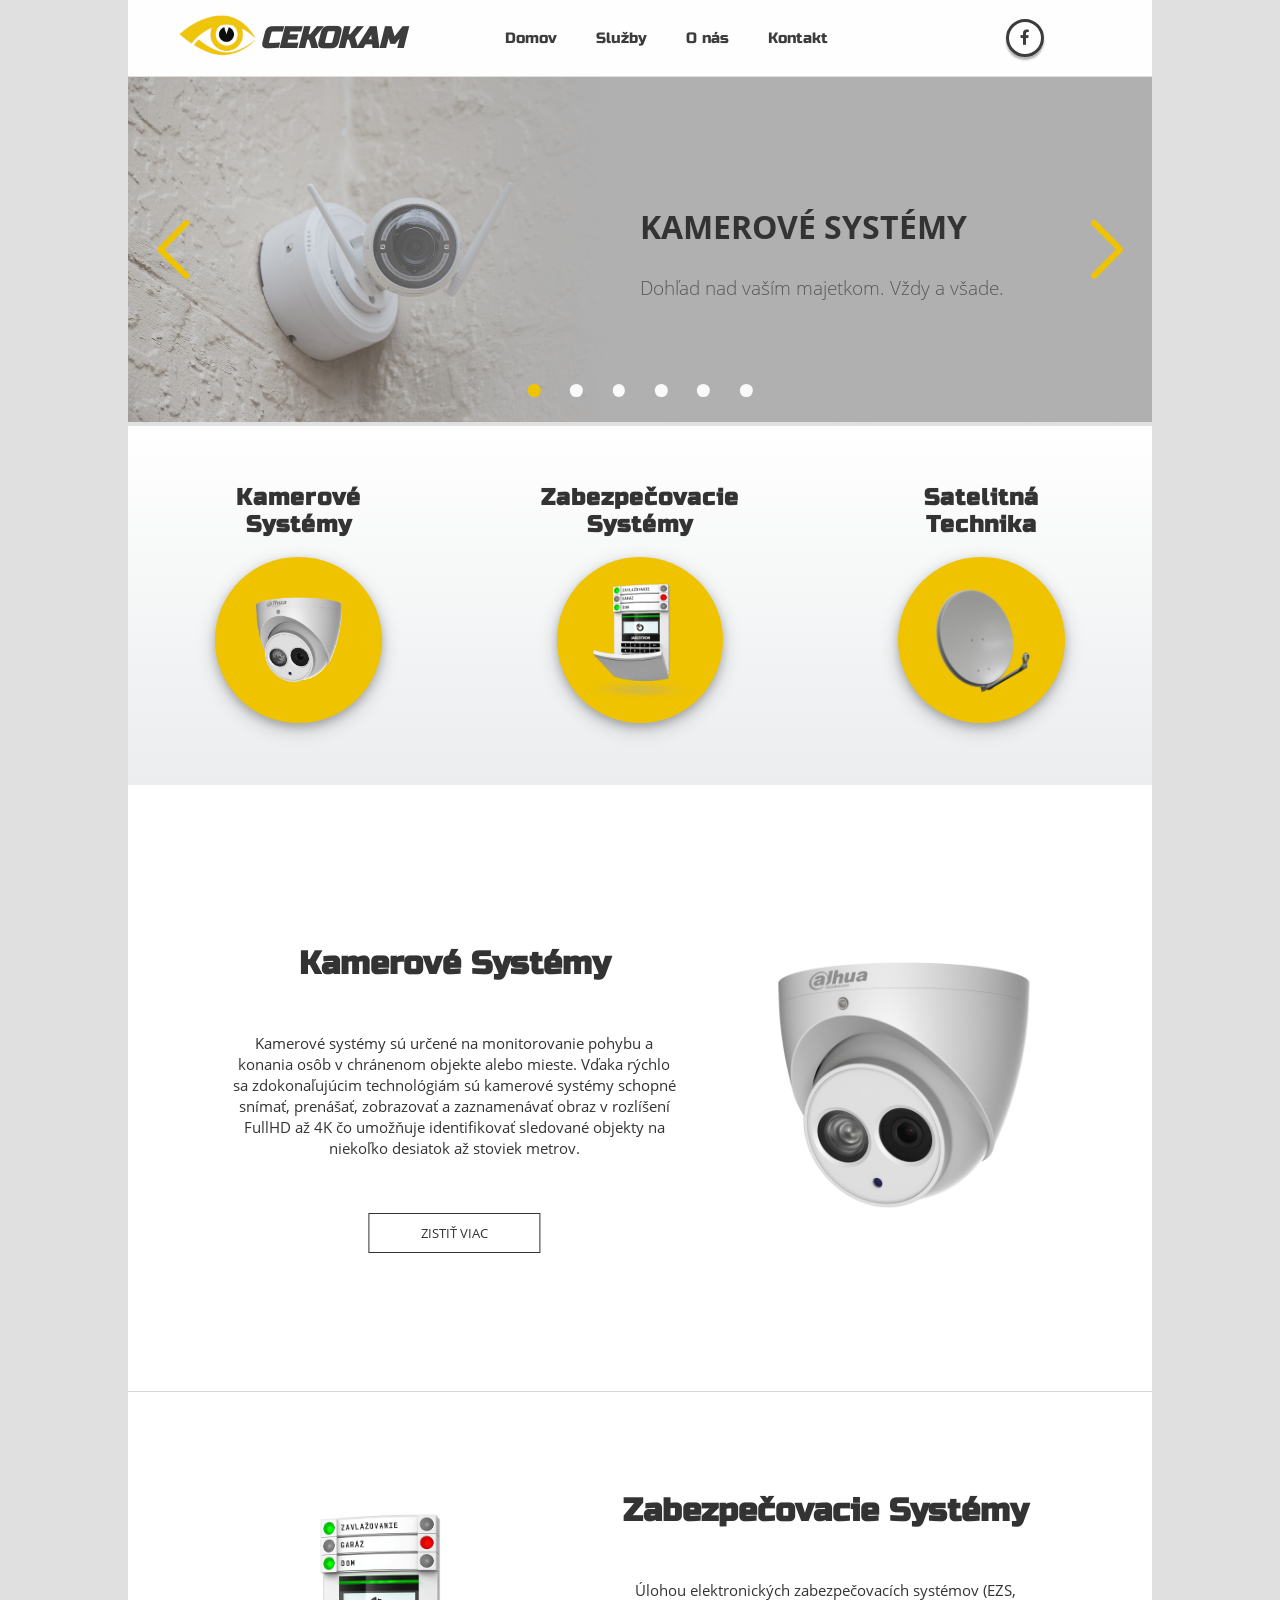
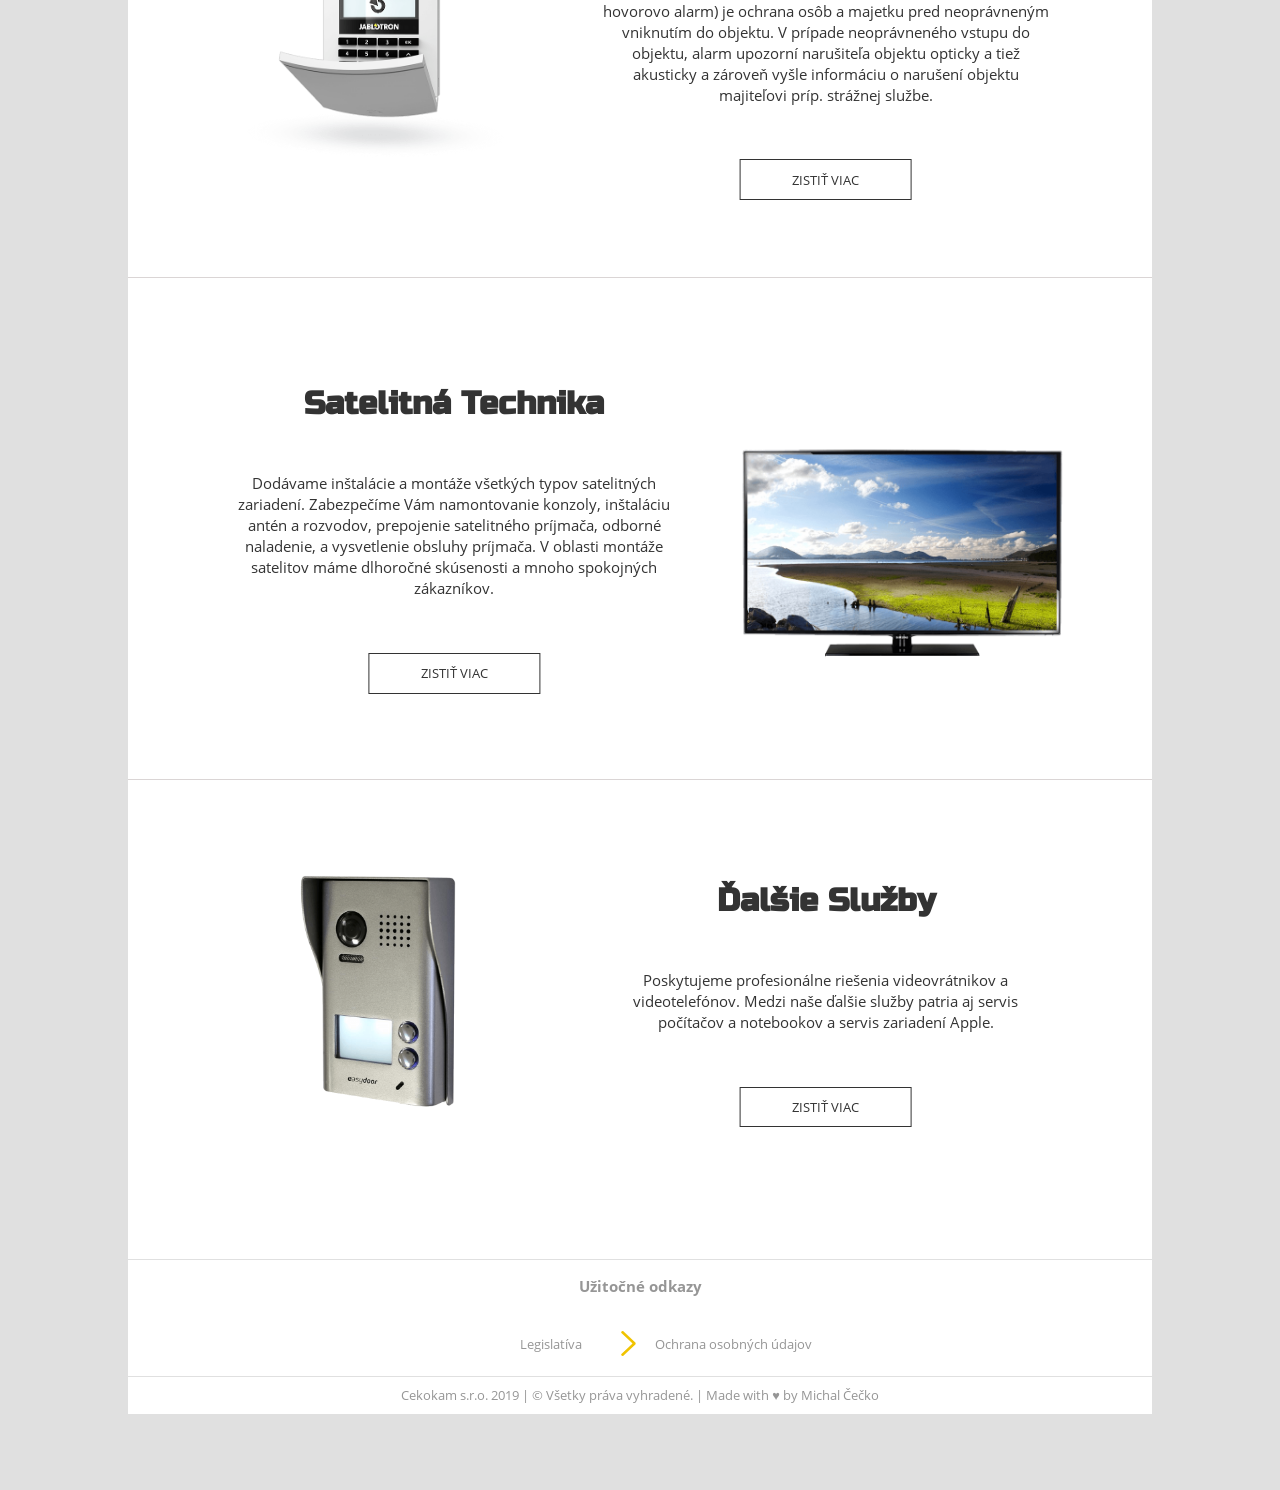
==== index.html @ 77be94db "Initial commit: static HTML+CSS+JS site Pure static rebuild of cekokam.sk — no PHP, no SCSS, no AJAX" ====
<!DOCTYPE html>
<html lang="sk">
<head>
  <meta charset="utf-8">
  <meta http-equiv="X-UA-Compatible" content="IE=edge">
  <meta name="viewport" content="width=device-width, initial-scale=1">
  <meta name="description" content="Ponúkame bezpečnostné riešenia v oblasti kamerových a zabezpečovacích systémov, videovrátnikov a satelitnej techniky. Od návrhu a poradenstva až po dodávku a inštaláciu.">
  <meta name="keywords" content="cekokam, kamerový systém, zabezpečovací systém, satelitná televízia, satelitná technika, kamerové systémy, zabezpečovacie systémy, montáž kamerových systémov, montáž satelitu, montáž satelitnej techniky, jablotron, kamery, videovrátnik, videotelefón, oprava pc, oprava počítača, oprava notebooku, oprava iphonu, oprava iphone, servis mobilov iphone, kamery dahua, kamerové systémy dahua, dahua">
  <meta name="author" content="Michal Čečko">
  <link rel="icon" type="image/png" sizes="32x32" href="assets/icons/favicon-32x32.png">
  <title>Cekokam — Bezpečnostné riešenia</title>
  <link href="assets/style/domov.css" rel="stylesheet">
  <link href="assets/style/style.css" rel="stylesheet">
  <link href="https://fonts.googleapis.com/css?family=Roboto:500&display=swap" rel="stylesheet">
  <link href="https://fonts.googleapis.com/css?family=Russo+One" rel="stylesheet">
  <link rel="stylesheet" href="https://cdnjs.cloudflare.com/ajax/libs/font-awesome/5.15.3/css/all.min.css" crossorigin="anonymous">
</head>
<body>
  <span class="scroll-addition" id="scrollToTop"></span>
  <div class="wrapper">
    <header>
      <input type="checkbox" id="nav-toggle" class="nav-toggle">
      <input type="checkbox" id="sluzby-toggle" class="sluzby-toggle">
      <a class="logo" href="index.html">
        <img src="assets/image/Logo tricko.png" alt="Cekokam s.r.o.">
        <h1>Cekokam</h1>
      </a>
      <nav id="nav">
        <ul id="nav-ul">
          <li><a id="act" href="index.html">Domov</a></li>
          <li class="sluzby-dropdown" id="sluzby-dropdown">
            <label for="sluzby-toggle" id="sluzby-toggle-label" class="sluzby-toggle-label">Služby</label>
          </li>
          <div id="show-dropdown" class="shown-dropdown">
            <li><i class="fas fa-circle"></i><a href="kamerove-systemy.html">Kamerové Systémy</a></li>
            <li><i class="fas fa-circle"></i><a href="zabezpecovacie-systemy.html">Zabezpečovacie Systémy</a></li>
            <li><i class="fas fa-circle"></i><a href="satelitna-technika.html">Satelitná Technika</a></li>
            <li style="border-right: none;"><i class="fas fa-circle"></i><a href="dalsie-sluzby.html">Ďalšie Služby</a></li>
          </div>
          <li><a href="onas.html">O nás</a></li>
          <li><a href="kontakt.html">Kontakt</a></li>
        </ul>
      </nav>
      <div class="facebook">
        <a href="https://www.facebook.com/Cekokam/">
          <i class="fab fa-facebook-f"></i>
        </a>
      </div>
      <label for="nav-toggle" id="nav-toggle-label" class="nav-toggle-label">
        <span class="nav-toggle-span"></span>
      </label>
    </header>

    <!-- SLIDER -->
    <div id="slide">
      <div class="slideshow-container">
        <div class="mySlides fade"><img src="assets/image/pozadie-slide1.png" style="width:100%"><div class="text-right"><h1>Kamerové systémy</h1><p>Dohľad nad vaším majetkom. Vždy a všade.</p></div></div>
        <div class="mySlides fade"><img src="assets/image/pozadie-slide2.png" style="width:100%"><div class="text-left"><h1>Zabezpečovacie systémy</h1><p>Zverte vašu bezpečnosť do našich rúk.</p></div></div>
        <div class="mySlides fade"><img src="assets/image/pozadie-slide3.png" style="width:100%"><div class="text-right"><h1>Satelitná technika</h1><p>Satelitná televízia z pohodlia Vášho domova.</p></div></div>
        <div class="mySlides fade"><img src="assets/image/pozadie-slide4.png" style="width:100%"><div class="text-left"><h1>Videovrátniky</h1><p>Strážcovia vášho pohodlia.</p></div></div>
        <div class="mySlides fade"><img src="assets/image/pozadie-slide5.png" style="width:100%"><div class="text-right"><h1>Servis a predaj PC</h1><p>Pomôžeme vám udržiavať váš PC v dobrom stave.</p></div></div>
        <div class="mySlides fade"><img src="assets/image/pozadie-slide6.png" style="width:100%"><div class="text-left"><h1>Servis mobilov a tabletov</h1><p>Odborná starostlivosť pre váš mobil.</p></div></div>
        <a class="prev" onclick="plusSlides(-1)"><img src="assets/image/arrow.png"></a>
        <a class="next" onclick="plusSlides(1)"><img src="assets/image/arrow.png"></a>
        <div class="dot-container" style="text-align:center">
          <span class="dot" onclick="currentSlide(1)"></span>
          <span class="dot" onclick="currentSlide(2)"></span>
          <span class="dot" onclick="currentSlide(3)"></span>
          <span class="dot" onclick="currentSlide(4)"></span>
          <span class="dot" onclick="currentSlide(5)"></span>
          <span class="dot" onclick="currentSlide(6)"></span>
        </div>
      </div>
    </div>

    <!-- HERO IMAGE (mobile) -->
    <div class="hero-image-container">
      <img src="assets/image/pozadieKamera4_darker.jpg" alt="">
      <div class="hero-image-popis">
        <p>My sme vaša bezpečnosť</p>
        <a class="disable-select" href="#ponuka">
          <span></span>
          <span></span>
          <span></span>
          Pozrieť ponuku</a>
      </div>
    </div>

    <!-- PONUKA -->
    <span class="scroll-addition" id="ponuka"></span>
    <section class="ponuka-container">
      <div class="bubble-container">
        <h1>Kamerové<br>Systémy</h1>
        <a href="#kamerove-systemy"><div><img class="bigger" src="assets/image/kamera6.png" alt="Kamerové Systémy Cekokam s.r.o."></div></a>
      </div>
      <div class="bubble-container">
        <h1>Zabezpečovacie<br>Systémy</h1>
        <a href="#zabezpecovacie-systemy"><div><img class="big" src="assets/image/Jablotron1.png" alt="Zabezpečovacie Systémy Cekokam s.r.o."></div></a>
      </div>
      <div class="bubble-container">
        <h1>Satelitná<br>Technika</h1>
        <a href="#satelitna-technika"><div><img class="small" src="assets/image/parabola3.png" alt="Satelitná Technika Cekokam s.r.o."></div></a>
      </div>
    </section>

    <!-- KAMEROVE SYSTEMY -->
    <span class="scroll-addition" id="kamerove-systemy"></span>
    <div class="kamery">
      <div class="kamery-popis">
        <h1>Kamerové Systémy</h1>
        <p>Kamerové systémy sú určené na monitorovanie pohybu a konania osôb v chránenom objekte alebo mieste. Vďaka rýchlo sa zdokonaľujúcim technológiám sú kamerové systémy schopné snímať, prenášať, zobrazovať a zaznamenávať obraz v rozlíšení FullHD až 4K čo umožňuje identifikovať sledované objekty na niekoľko desiatok až stoviek metrov.</p>
        <button class="viac-btn" data-href="kamerove-systemy.html">Zistiť viac</button>
      </div>
      <div class="kamery-image">
        <img src="assets/image/kamera6.png" alt="">
      </div>
    </div>

    <!-- ZABEZPECOVACIE SYSTEMY -->
    <span class="scroll-addition" id="zabezpecovacie-systemy"></span>
    <div class="zs">
      <div class="zs-popis">
        <h1>Zabezpečovacie Systémy</h1>
        <p>Úlohou elektronických zabezpečovacích systémov (EZS, hovorovo alarm) je ochrana osôb a majetku pred neoprávneným vniknutím do objektu. V prípade neoprávneného vstupu do objektu, alarm upozorní narušiteľa objektu opticky a tiež akusticky a zároveň vyšle informáciu o narušení objektu majiteľovi príp. strážnej službe.</p>
        <button class="viac-btn" data-href="zabezpecovacie-systemy.html">Zistiť viac</button>
      </div>
      <div class="zs-image">
        <img src="assets/image/Jablotron1.png" alt="">
      </div>
    </div>

    <!-- SATELITNA TECHNIKA -->
    <span class="scroll-addition" id="satelitna-technika"></span>
    <div class="telka">
      <div class="telka-popis">
        <h1>Satelitná Technika</h1>
        <p>Dodávame inštalácie a montáže všetkých typov satelitných zariadení. Zabezpečíme Vám namontovanie konzoly, inštaláciu antén a rozvodov, prepojenie satelitného príjmača, odborné naladenie, a vysvetlenie obsluhy príjmača. V oblasti montáže satelitov máme dlhoročné skúsenosti a mnoho spokojných zákazníkov.</p>
        <button class="viac-btn" data-href="satelitna-technika.html">Zistiť viac</button>
      </div>
      <div class="telka-image">
        <img src="assets/image/televizor.png" alt="">
      </div>
    </div>

    <!-- DALSIE SLUZBY -->
    <span class="scroll-addition" id="dalsie-sluzby"></span>
    <div class="dalsie-sluzby">
      <div class="dalsie-sluzby-popis">
        <h1>Ďalšie Služby</h1>
        <p>Poskytujeme profesionálne riešenia videovrátnikov a videotelefónov. Medzi naše ďalšie služby patria aj servis počítačov a notebookov a servis zariadení Apple. </p>
        <button class="viac-btn" data-href="dalsie-sluzby.html">Zistiť viac</button>
      </div>
      <div class="dalsie-sluzby-image">
        <img src="assets/image/vratnik1.png" alt="">
      </div>
    </div>

    <a href="#scrollToTop" class="scrolltop" id="scrolltop">
      <i class="fas fa-arrow-up"></i>
    </a>

    <footer class="footer">
      <div class="footer-content">
        <h3>Užitočné odkazy</h3>
        <ul>
          <li><a href="legislativa.html">Legislatíva</a></li>
          <li><a href="oou.html">Ochrana osobných údajov</a></li>
        </ul>
      </div>
      <div class="footer-bottom">
        <div>Cekokam s.r.o. 2019 | &copy; Všetky práva vyhradené. | Made with ♥ by Michal Čečko</div>
      </div>
    </footer>
  </div>

  <script src="assets/js/general.js"></script>
  <script src="assets/js/domov.js"></script>
</body>
</html>
---- assets/style/domov.css ----
@keyframes check {
  0% {
    transform: scale(0);
  }
  75% {
    transform: scale(1.2);
  }
  100% {
    transform: scale(1);
  }
}
@keyframes uncheck {
  0% {
    transform: scale(1);
  }
  25% {
    transform: scale(1.2);
  }
  100% {
    transform: scale(0);
  }
}
@font-face {
  font-family: "Open Sans";
  font-style: normal;
  font-weight: 300;
  src: url("../fonts/secondary/open-sans-v23-latin-ext_latin-300.eot");
  src:
    local(""),
    url("../fonts/secondary/open-sans-v23-latin-ext_latin-300.eot?#iefix")
      format("embedded-opentype"),
    url("../fonts/secondary/open-sans-v23-latin-ext_latin-300.woff2")
      format("woff2"),
    url("../fonts/secondary/open-sans-v23-latin-ext_latin-300.woff")
      format("woff"),
    url("../fonts/secondary/open-sans-v23-latin-ext_latin-300.ttf")
      format("truetype"),
    url("../fonts/secondary/open-sans-v23-latin-ext_latin-300.svg#OpenSans")
      format("svg");
}
@font-face {
  font-family: "Open Sans";
  font-style: normal;
  font-weight: 400;
  src: url("../fonts/secondary/open-sans-v23-latin-ext_latin-regular.eot");
  src:
    local(""),
    url("../fonts/secondary/open-sans-v23-latin-ext_latin-regular.eot?#iefix")
      format("embedded-opentype"),
    url("../fonts/secondary/open-sans-v23-latin-ext_latin-regular.woff2")
      format("woff2"),
    url("../fonts/secondary/open-sans-v23-latin-ext_latin-regular.woff")
      format("woff"),
    url("../fonts/secondary/open-sans-v23-latin-ext_latin-regular.ttf")
      format("truetype"),
    url("../fonts/secondary/open-sans-v23-latin-ext_latin-regular.svg#OpenSans")
      format("svg");
}
@font-face {
  font-family: "Open Sans";
  font-style: normal;
  font-weight: 600;
  src: url("../fonts/secondary/open-sans-v23-latin-ext_latin-600.eot");
  src:
    local(""),
    url("../fonts/secondary/open-sans-v23-latin-ext_latin-600.eot?#iefix")
      format("embedded-opentype"),
    url("../fonts/secondary/open-sans-v23-latin-ext_latin-600.woff2")
      format("woff2"),
    url("../fonts/secondary/open-sans-v23-latin-ext_latin-600.woff")
      format("woff"),
    url("../fonts/secondary/open-sans-v23-latin-ext_latin-600.ttf")
      format("truetype"),
    url("../fonts/secondary/open-sans-v23-latin-ext_latin-600.svg#OpenSans")
      format("svg");
}
@font-face {
  font-family: "Open Sans";
  font-style: normal;
  font-weight: 700;
  src: url("../fonts/secondary/open-sans-v23-latin-ext_latin-700.eot");
  src:
    local(""),
    url("../fonts/secondary/open-sans-v23-latin-ext_latin-700.eot?#iefix")
      format("embedded-opentype"),
    url("../fonts/secondary/open-sans-v23-latin-ext_latin-700.woff2")
      format("woff2"),
    url("../fonts/secondary/open-sans-v23-latin-ext_latin-700.woff")
      format("woff"),
    url("../fonts/secondary/open-sans-v23-latin-ext_latin-700.ttf")
      format("truetype"),
    url("../fonts/secondary/open-sans-v23-latin-ext_latin-700.svg#OpenSans")
      format("svg");
}
@font-face {
  font-family: "Open Sans";
  font-style: normal;
  font-weight: 800;
  src: url("../fonts/secondary/open-sans-v23-latin-ext_latin-800.eot");
  src:
    local(""),
    url("../fonts/secondary/open-sans-v23-latin-ext_latin-800.eot?#iefix")
      format("embedded-opentype"),
    url("../fonts/secondary/open-sans-v23-latin-ext_latin-800.woff2")
      format("woff2"),
    url("../fonts/secondary/open-sans-v23-latin-ext_latin-800.woff")
      format("woff"),
    url("../fonts/secondary/open-sans-v23-latin-ext_latin-800.ttf")
      format("truetype"),
    url("../fonts/secondary/open-sans-v23-latin-ext_latin-800.svg#OpenSans")
      format("svg");
}
*,
*::before,
*::after {
  box-sizing: border-box;
}
body,
html {
  padding: 0;
  margin: 0;
  background: #fff;
  height: 100%;
}
.wrapper {
  min-height: 100%;
}
.hero-image-container {
  display: none;
}
#slide {
  width: 100%;
  margin-left: auto;
  margin-right: auto;
  overflow: auto;
  margin-top: 13.542vw;
}
.mySlides {
  display: none;
}
.slideshow-container {
  position: relative;
}
.prev,
.next {
  margin: 0;
  top: 50%;
  -ms-transform: translateY(-50%);
  transform: translateY(-50%);
  cursor: pointer;
  position: absolute;
  padding: 2vw;
}
.next {
  right: 0;
}
.prev img {
  max-width: 5vw;
  height: auto;
  -webkit-transform: rotate(180deg);
  -moz-transform: rotate(180deg);
  -ms-transform: rotate(180deg);
  -o-transform: rotate(180deg);
  transform: rotate(180deg);
}
.next img {
  max-width: 5vw;
  height: auto;
}
.text-right,
.text-left {
  position: absolute;
  width: 40%;
  top: 50%;
  transform: translate(0, -50%);
  font-family: "Open Sans";
  font-weight: bold;
}
.text-left {
  left: 10%;
  text-align: left;
}
.text-right {
  right: 10%;
  text-align: left;
}
.text-right h1,
.text-left h1 {
  text-transform: uppercase;
  color: #333;
  font-size: 3.3vw;
  margin-bottom: 3vw;
}
.text-left p,
.text-right p {
  font-weight: 100;
  color: #585858;
  font-size: 2.5vw;
}
.dot {
  cursor: pointer;
  height: 1.563vw;
  width: 1.563vw;
  margin: 0 1.953vw;
  background-color: #fafafa;
  border-radius: 50%;
  display: inline-block;
  transition: background-color 0.6s ease;
}
.dot-container {
  position: absolute;
  bottom: 2.604vw;
  left: 50%;
  -ms-transform: translateX(-50%);
  transform: translateX(-50%);
}
.active,
.dot:hover {
  background-color: #f0c300;
}
.fade {
  -webkit-animation-name: fade;
  -webkit-animation-duration: 2s;
  animation-name: fade;
  animation-duration: 2s;
}
.ponuka-container {
  width: 100%;
  overflow: auto;
  font-family: "Russo One";
  display: flex;
  color: #333;
  font-size: 1.823vw;
  height: 45.573vw;
  background-image: linear-gradient(180deg, #ffffff 0%, #ebedee 100%);
}
.bubble-container {
  width: 33.33333%;
  text-align: center;
  display: grid;
}
.bubble-container h1 {
  margin-top: 4.5vw;
  letter-spacing: 1px;
}
.bubble-container div {
  height: 23.438vw;
  width: 23.438vw;
  background: #f0c300;
  margin-left: auto;
  margin-right: auto;
  margin-bottom: 2.083vw;
  border-radius: 50%;
  position: relative;
  box-shadow:
    0 4px 8px 0 rgba(0, 0, 0, 0.2),
    0 6px 20px 0 rgba(0, 0, 0, 0.19);
  transition: all 0.25s ease-in-out;
}
.bubble-container div:hover {
  height: 26.042vw;
  width: 26.042vw;
  background: #333;
}
.bubble-container div img {
  position: absolute;
  left: 0;
  right: 0;
  margin-left: auto;
  margin-right: auto;
  top: 50%;
  -ms-transform: translateY(-50%);
  transform: translateY(-50%);
}
.bubble-container .bigger {
  width: 21vw;
  height: auto;
}
.bubble-container .big {
  width: 19vw;
  height: auto;
}
.bubble-container .small {
  width: 16vw;
  height: auto;
}
.kamery {
  font-family: "Open Sans";
  color: #333;
  display: grid;
  grid-template-columns: 100%;
  padding: 19.531vw 5% 3.906vw 5%;
  text-align: center;
  align-items: center;
}
.kamery-image img {
  width: 65vw;
  height: auto;
}
.kamery-popis h1 {
  font-family: "Russo One";
  font-size: 5.208vw;
}
.kamery-popis p {
  font-size: 2.604vw;
  margin-top: 3.906vw;
}
.zs {
  font-family: "Open Sans";
  color: #333;
  display: grid;
  grid-template-columns: 100%;
  padding: 3.906vw 5% 10.417vw 5%;
  text-align: center;
  align-items: center;
}
.zs-image img {
  width: 60%;
  height: auto;
  margin-top: 10.417vw;
}
.zs-popis h1 {
  font-family: "Russo One";
  font-size: 5.208vw;
}
.zs-popis p {
  font-size: 2.604vw;
  margin-top: 3.906vw;
}
.zs-popis input {
  padding: 1.302vw 6.51vw;
  border-radius: 6.51vw;
  border: 0.391vw solid #f0c300;
  color: #333;
  background: none;
  font-family: "Open Sans";
  font-weight: bold;
  text-transform: uppercase;
  margin-top: 3.906vw;
  cursor: pointer;
  transition: all 0.2s ease-in-out;
}
.zs-popis input:hover {
  background: #f0c300;
}
.telka {
  font-family: "Open Sans";
  color: #333;
  display: grid;
  grid-template-columns: 100%;
  padding: 3.906vw 5% 13.021vw 5%;
  text-align: center;
  align-items: center;
}
.telka-image img {
  width: 75%;
  height: auto;
  margin-top: 10.417vw;
}
.telka-popis h1 {
  font-family: "Russo One";
  font-size: 5.208vw;
}
.telka-popis p {
  font-size: 2.604vw;
  margin-top: 3.906vw;
}
.telka-popis input {
  padding: 1.302vw 6.51vw;
  border-radius: 6.51vw;
  border: 0.391vw solid #f0c300;
  color: #333;
  background: none;
  font-family: "Open Sans";
  font-weight: bold;
  text-transform: uppercase;
  margin-top: 3.906vw;
  cursor: pointer;
  transition: all 0.2s ease-in-out;
}
.telka-popis input:hover {
  background: #f0c300;
}
.dalsie-sluzby {
  font-family: "Open Sans";
  color: #333;
  display: grid;
  grid-template-columns: 100%;
  padding: 3.906vw 5% 39.063vw 5%;
  text-align: center;
  align-items: center;
}
.dalsie-sluzby-image img {
  width: 60%;
  height: auto;
  margin-top: 10.417vw;
}
.dalsie-sluzby-popis h1 {
  font-family: "Russo One";
  font-size: 5.208vw;
}
.dalsie-sluzby-popis p {
  font-size: 2.604vw;
  margin-top: 3.906vw;
}
.dalsie-sluzby-popis input {
  padding: 1.302vw 6.51vw;
  border-radius: 6.51vw;
  border: 0.391vw solid #f0c300;
  color: #333;
  background: none;
  font-family: "Open Sans";
  font-weight: bold;
  text-transform: uppercase;
  margin-top: 3.906vw;
  cursor: pointer;
  transition: all 0.2s ease-in-out;
}
.dalsie-sluzby-popis input:hover {
  background: #f0c300;
}
@media screen and (min-width: 950px) {
  body,
  html {
    background-color: #e0e0e0;
  }
  #slide {
    width: 80vw;
    margin-top: 6vw;
  }
  .prev img {
    max-width: 3vw;
  }
  .next img {
    max-width: 3vw;
  }
  .text-right h1,
  .text-left h1 {
    font-size: 2.5vw;
    margin-bottom: 2vw;
  }
  .text-left p,
  .text-right p {
    font-size: 1.5vw;
  }
  .dot {
    height: 1vw;
    width: 1vw;
    margin: 0 1vw;
  }
  .dot-container {
    bottom: 2vw;
  }
  .ponuka-container {
    width: 80vw;
    margin-left: auto;
    margin-right: auto;
    font-size: 1.2vw;
    padding-bottom: 28vw;
    height: 28vw;
  }
  .bubble-container div {
    height: 13vw;
    width: 13vw;
    margin-bottom: 2.2vw;
  }
  .bubble-container div:hover {
    height: 14vw;
    width: 14vw;
  }
  .bubble-container .bigger {
    width: 12vw;
    height: auto;
  }
  .bubble-container .big {
    width: 10vw;
    height: auto;
  }
  .bubble-container .small {
    width: 8vw;
    height: auto;
  }
  .kamery {
    width: 80vw;
    margin-left: auto;
    margin-right: auto;
    background: #fff;
    padding: 6vw 5%;
    grid-template-columns: 50% 50%;
    border-bottom: 1px solid #dad5d5;
  }
  .kamery-image {
    transform: translateX(3vw);
  }
  .kamery-image img {
    width: 35vw;
    height: auto;
  }
  .kamery-popis {
    transform: translateX(3vw);
  }
  .kamery-popis h1 {
    font-size: 2.5vw;
  }
  .kamery-popis p {
    font-size: 1.2vw;
    margin-top: 3.906vw;
  }
  .kamery-popis input {
    padding: 0.8vw 6vw;
    font-size: 1.1vw;
  }
  .zs {
    width: 80vw;
    margin-left: auto;
    margin-right: auto;
    grid-template-columns: 50% 50%;
    grid-template-areas: "column-1 column-2";
    background: #fff;
    border-bottom: 1px solid #dad5d5;
    padding: 6vw 5%;
  }
  .zs-image {
    grid-area: column-1;
    transform: translateX(-3vw);
  }
  .zs-image img {
    margin-top: 0;
  }
  .zs-popis {
    grid-area: column-2;
    transform: translateX(-3vw);
  }
  .zs-popis h1 {
    font-size: 2.5vw;
  }
  .zs-popis p {
    font-size: 1.2vw;
    margin-top: 3.906vw;
  }
  .zs-popis input {
    padding: 0.8vw 6vw;
    font-size: 1.1vw;
  }
  .telka {
    width: 80vw;
    margin-left: auto;
    margin-right: auto;
    background: #fff;
    padding: 6vw 5%;
    grid-template-columns: 50% 50%;
    border-bottom: 1px solid #dad5d5;
  }
  .telka-image {
    transform: translate(3vw, -3vw);
  }
  .telka-image img {
    width: 25vw;
    height: auto;
  }
  .telka-popis {
    transform: translateX(3vw);
  }
  .telka-popis h1 {
    font-size: 2.5vw;
  }
  .telka-popis p {
    font-size: 1.2vw;
    margin-top: 3.906vw;
  }
  .telka-popis input {
    padding: 0.8vw 6vw;
    font-size: 1.1vw;
  }
  .dalsie-sluzby {
    width: 80vw;
    margin-left: auto;
    margin-right: auto;
    grid-template-columns: 50% 50%;
    grid-template-areas: "column-1 column-2";
    background: #fff;
    border-bottom: 1px solid #dad5d5;
    padding: 6vw 5% 22vw 5%;
  }
  .dalsie-sluzby-image {
    grid-area: column-1;
    transform: translateX(-3vw);
  }
  .dalsie-sluzby-image img {
    margin-top: 0;
  }
  .dalsie-sluzby-popis {
    grid-area: column-2;
    transform: translateX(-3vw);
  }
  .dalsie-sluzby-popis h1 {
    font-size: 2.5vw;
  }
  .dalsie-sluzby-popis p {
    font-size: 1.2vw;
    margin-top: 3.906vw;
  }
  .dalsie-sluzby-popis input {
    padding: 0.8vw 6vw;
    font-size: 1.1vw;
  }
}
@media (max-width: 700px) {
  #slide {
    display: none;
    margin-top: 17.067vw;
  }
  .hero-image-container {
    display: block;
    width: 100%;
    margin: 17.067vw auto 0 auto;
    position: relative;
  }
  .hero-image-container img {
    width: 100%;
    height: auto;
    image-orientation: from-image;
  }
  .hero-image-popis {
    display: flex;
    flex-direction: column;
    text-align: center;
    align-items: center;
    background: none;
    border-radius: 1.333vw;
    font-family: "Russo One";
    color: #fff;
    font-size: 8vw;
    position: absolute;
    top: 10%;
    left: 10%;
    width: 80%;
    height: 80%;
  }
  .hero-image-popis a {
    position: absolute;
    left: 50%;
    bottom: 10%;
    display: inline-block;
    width: 100%;
    -webkit-transform: translateX(-50%);
    transform: translateX(-50%);
    color: #333;
    font-family: "Open Sans";
    font-size: 5.333vw;
    text-decoration: none;
    transition: opacity 0.3s;
    padding-top: 16vw;
    text-transform: uppercase;
    font-weight: 500;
  }
  .hero-image-popis a:hover {
    opacity: 0.7;
  }
  .hero-image-popis a span {
    position: absolute;
    top: 24vw;
    left: 50%;
    width: 6.4vw;
    height: 6.4vw;
    margin-left: -3.2vw;
    border-left: 0.8vw solid #333;
    border-bottom: 0.8vw solid #333;
    -webkit-transform: rotate(-45deg);
    transform: rotate(-45deg);
    -webkit-animation: btn-anmtn 2s infinite;
    animation: btn-anmtn 2s infinite;
    opacity: 0;
    box-sizing: border-box;
  }
  .hero-image-popis a span:nth-of-type(1) {
    -webkit-animation-delay: 0s;
    animation-delay: 0s;
  }
  .hero-image-popis a span:nth-of-type(2) {
    top: 28.267vw;
    -webkit-animation-delay: 0.15s;
    animation-delay: 0.15s;
  }
  .hero-image-popis a span:nth-of-type(3) {
    top: 32.533vw;
    -webkit-animation-delay: 0.3s;
    animation-delay: 0.3s;
  }
  @-webkit-keyframes btn-anmtn {
    0% {
      opacity: 0;
    }
    50% {
      opacity: 1;
    }
    100% {
      opacity: 0;
    }
  }
  @keyframes btn-anmtn {
    0% {
      opacity: 0;
    }
    50% {
      opacity: 1;
    }
    100% {
      opacity: 0;
    }
  }
  .ponuka-container {
    flex-direction: column;
    overflow: visible;
    padding-bottom: 53.333vw;
    height: 295vw;
    padding-top: 6vw;
  }
  .bubble-container {
    width: 100%;
    margin-bottom: 20vw;
  }
  .bubble-container div:hover {
    width: 53vw;
    height: 53vw;
    background: #333;
  }
  .bubble-container h1 {
    font-size: 6vw;
  }
  .bubble-container div {
    height: 50vw;
    width: 50vw;
    margin-top: 2vw;
  }
  .bubble-container .bigger {
    width: 45vw;
    height: auto;
  }
  .bubble-container .big {
    width: 40vw;
    height: auto;
  }
  .bubble-container .small {
    width: 35vw;
    height: auto;
  }
  .kamery {
    padding: 13.333vw 8% 30vw 8%;
    width: 100%;
    grid-template-columns: 100%;
  }
  .kamery-popis .kamery-viac {
    -webkit-appearance: none;
  }
  .kamery-image img {
    width: 80%;
    height: auto;
  }
  .kamery-popis h1 {
    font-size: 8vw;
  }
  .kamery-popis p {
    font-size: 5vw;
  }
  .kamery-popis input {
    padding: 2vw 14vw;
    border: 1vw solid #f0c300;
  }
  .zs {
    width: 100%;
    grid-template-columns: 100%;
    padding: 0 8% 30vw 8%;
  }
  .zs-image img {
    width: 80%;
    height: auto;
  }
  .zs-popis h1 {
    font-size: 8vw;
  }
  .zs-popis p {
    font-size: 5vw;
  }
  .zs-popis input {
    padding: 2vw 14vw;
    border: 1vw solid #f0c300;
  }
  .telka {
    width: 100%;
    grid-template-columns: 100%;
    padding: 0 8% 30vw 8%;
  }
  .telka-image img {
    width: 80%;
    height: auto;
  }
  .telka-popis h1 {
    font-size: 8vw;
  }
  .telka-popis p {
    font-size: 5vw;
  }
  .telka-popis input {
    padding: 2vw 14vw;
    border: 1vw solid #f0c300;
  }
  .dalsie-sluzby {
    width: 100%;
    grid-template-columns: 100%;
    padding: 0 8% 90vw 8%;
  }
  .dalsie-sluzby-image img {
    width: 80%;
    height: auto;
  }
  .dalsie-sluzby-popis h1 {
    font-size: 8vw;
  }
  .dalsie-sluzby-popis p {
    font-size: 5vw;
  }
  .dalsie-sluzby-popis input {
    padding: 2vw 14vw;
    border: 1vw solid #f0c300;
  }
} /*# sourceMappingURL=domov.min.css.map */
---- assets/style/style.css ----
@keyframes check {
  0% {
    transform: scale(0);
  }
  75% {
    transform: scale(1.2);
  }
  100% {
    transform: scale(1);
  }
}
@keyframes uncheck {
  0% {
    transform: scale(1);
  }
  25% {
    transform: scale(1.2);
  }
  100% {
    transform: scale(0);
  }
}
@font-face {
  font-family: "Open Sans";
  font-style: normal;
  font-weight: 300;
  src: url("../fonts/secondary/open-sans-v23-latin-ext_latin-300.eot");
  src:
    local(""),
    url("../fonts/secondary/open-sans-v23-latin-ext_latin-300.eot?#iefix")
      format("embedded-opentype"),
    url("../fonts/secondary/open-sans-v23-latin-ext_latin-300.woff2")
      format("woff2"),
    url("../fonts/secondary/open-sans-v23-latin-ext_latin-300.woff")
      format("woff"),
    url("../fonts/secondary/open-sans-v23-latin-ext_latin-300.ttf")
      format("truetype"),
    url("../fonts/secondary/open-sans-v23-latin-ext_latin-300.svg#OpenSans")
      format("svg");
}
@font-face {
  font-family: "Open Sans";
  font-style: normal;
  font-weight: 400;
  src: url("../fonts/secondary/open-sans-v23-latin-ext_latin-regular.eot");
  src:
    local(""),
    url("../fonts/secondary/open-sans-v23-latin-ext_latin-regular.eot?#iefix")
      format("embedded-opentype"),
    url("../fonts/secondary/open-sans-v23-latin-ext_latin-regular.woff2")
      format("woff2"),
    url("../fonts/secondary/open-sans-v23-latin-ext_latin-regular.woff")
      format("woff"),
    url("../fonts/secondary/open-sans-v23-latin-ext_latin-regular.ttf")
      format("truetype"),
    url("../fonts/secondary/open-sans-v23-latin-ext_latin-regular.svg#OpenSans")
      format("svg");
}
@font-face {
  font-family: "Open Sans";
  font-style: normal;
  font-weight: 600;
  src: url("../fonts/secondary/open-sans-v23-latin-ext_latin-600.eot");
  src:
    local(""),
    url("../fonts/secondary/open-sans-v23-latin-ext_latin-600.eot?#iefix")
      format("embedded-opentype"),
    url("../fonts/secondary/open-sans-v23-latin-ext_latin-600.woff2")
      format("woff2"),
    url("../fonts/secondary/open-sans-v23-latin-ext_latin-600.woff")
      format("woff"),
    url("../fonts/secondary/open-sans-v23-latin-ext_latin-600.ttf")
      format("truetype"),
    url("../fonts/secondary/open-sans-v23-latin-ext_latin-600.svg#OpenSans")
      format("svg");
}
@font-face {
  font-family: "Open Sans";
  font-style: normal;
  font-weight: 700;
  src: url("../fonts/secondary/open-sans-v23-latin-ext_latin-700.eot");
  src:
    local(""),
    url("../fonts/secondary/open-sans-v23-latin-ext_latin-700.eot?#iefix")
      format("embedded-opentype"),
    url("../fonts/secondary/open-sans-v23-latin-ext_latin-700.woff2")
      format("woff2"),
    url("../fonts/secondary/open-sans-v23-latin-ext_latin-700.woff")
      format("woff"),
    url("../fonts/secondary/open-sans-v23-latin-ext_latin-700.ttf")
      format("truetype"),
    url("../fonts/secondary/open-sans-v23-latin-ext_latin-700.svg#OpenSans")
      format("svg");
}
@font-face {
  font-family: "Open Sans";
  font-style: normal;
  font-weight: 800;
  src: url("../fonts/secondary/open-sans-v23-latin-ext_latin-800.eot");
  src:
    local(""),
    url("../fonts/secondary/open-sans-v23-latin-ext_latin-800.eot?#iefix")
      format("embedded-opentype"),
    url("../fonts/secondary/open-sans-v23-latin-ext_latin-800.woff2")
      format("woff2"),
    url("../fonts/secondary/open-sans-v23-latin-ext_latin-800.woff")
      format("woff"),
    url("../fonts/secondary/open-sans-v23-latin-ext_latin-800.ttf")
      format("truetype"),
    url("../fonts/secondary/open-sans-v23-latin-ext_latin-800.svg#OpenSans")
      format("svg");
}
@keyframes check {
  0% {
    transform: scale(0);
  }
  75% {
    transform: scale(1.2);
  }
  100% {
    transform: scale(1);
  }
}
@keyframes uncheck {
  0% {
    transform: scale(1);
  }
  25% {
    transform: scale(1.2);
  }
  100% {
    transform: scale(0);
  }
}
@font-face {
  font-family: "Open Sans";
  font-style: normal;
  font-weight: 300;
  src: url("../fonts/secondary/open-sans-v23-latin-ext_latin-300.eot");
  src:
    local(""),
    url("../fonts/secondary/open-sans-v23-latin-ext_latin-300.eot?#iefix")
      format("embedded-opentype"),
    url("../fonts/secondary/open-sans-v23-latin-ext_latin-300.woff2")
      format("woff2"),
    url("../fonts/secondary/open-sans-v23-latin-ext_latin-300.woff")
      format("woff"),
    url("../fonts/secondary/open-sans-v23-latin-ext_latin-300.ttf")
      format("truetype"),
    url("../fonts/secondary/open-sans-v23-latin-ext_latin-300.svg#OpenSans")
      format("svg");
}
@font-face {
  font-family: "Open Sans";
  font-style: normal;
  font-weight: 400;
  src: url("../fonts/secondary/open-sans-v23-latin-ext_latin-regular.eot");
  src:
    local(""),
    url("../fonts/secondary/open-sans-v23-latin-ext_latin-regular.eot?#iefix")
      format("embedded-opentype"),
    url("../fonts/secondary/open-sans-v23-latin-ext_latin-regular.woff2")
      format("woff2"),
    url("../fonts/secondary/open-sans-v23-latin-ext_latin-regular.woff")
      format("woff"),
    url("../fonts/secondary/open-sans-v23-latin-ext_latin-regular.ttf")
      format("truetype"),
    url("../fonts/secondary/open-sans-v23-latin-ext_latin-regular.svg#OpenSans")
      format("svg");
}
@font-face {
  font-family: "Open Sans";
  font-style: normal;
  font-weight: 600;
  src: url("../fonts/secondary/open-sans-v23-latin-ext_latin-600.eot");
  src:
    local(""),
    url("../fonts/secondary/open-sans-v23-latin-ext_latin-600.eot?#iefix")
      format("embedded-opentype"),
    url("../fonts/secondary/open-sans-v23-latin-ext_latin-600.woff2")
      format("woff2"),
    url("../fonts/secondary/open-sans-v23-latin-ext_latin-600.woff")
      format("woff"),
    url("../fonts/secondary/open-sans-v23-latin-ext_latin-600.ttf")
      format("truetype"),
    url("../fonts/secondary/open-sans-v23-latin-ext_latin-600.svg#OpenSans")
      format("svg");
}
@font-face {
  font-family: "Open Sans";
  font-style: normal;
  font-weight: 700;
  src: url("../fonts/secondary/open-sans-v23-latin-ext_latin-700.eot");
  src:
    local(""),
    url("../fonts/secondary/open-sans-v23-latin-ext_latin-700.eot?#iefix")
      format("embedded-opentype"),
    url("../fonts/secondary/open-sans-v23-latin-ext_latin-700.woff2")
      format("woff2"),
    url("../fonts/secondary/open-sans-v23-latin-ext_latin-700.woff")
      format("woff"),
    url("../fonts/secondary/open-sans-v23-latin-ext_latin-700.ttf")
      format("truetype"),
    url("../fonts/secondary/open-sans-v23-latin-ext_latin-700.svg#OpenSans")
      format("svg");
}
@font-face {
  font-family: "Open Sans";
  font-style: normal;
  font-weight: 800;
  src: url("../fonts/secondary/open-sans-v23-latin-ext_latin-800.eot");
  src:
    local(""),
    url("../fonts/secondary/open-sans-v23-latin-ext_latin-800.eot?#iefix")
      format("embedded-opentype"),
    url("../fonts/secondary/open-sans-v23-latin-ext_latin-800.woff2")
      format("woff2"),
    url("../fonts/secondary/open-sans-v23-latin-ext_latin-800.woff")
      format("woff"),
    url("../fonts/secondary/open-sans-v23-latin-ext_latin-800.ttf")
      format("truetype"),
    url("../fonts/secondary/open-sans-v23-latin-ext_latin-800.svg#OpenSans")
      format("svg");
}
* {
  scrollbar-width: thin;
  scrollbar-color: #f0c300 #d3d3d3;
  --webkit-box-shadow: inset 0 0 6px rgba(0, 0, 0, 0.3);
}
::-webkit-scrollbar-track {
  --webkit-box-shadow: inset 0 0 6px rgba(0, 0, 0, 0.3);
  background-color: #d3d3d3;
}
::-webkit-scrollbar {
  width: 10px;
  background-color: #f5f5f5;
}
::-webkit-scrollbar-thumb {
  background-color: #f0c300;
}
.resize-animation-stopper * {
  animation: none !important;
  transition: none !important;
}
.bolder-text {
  font-weight: bolder;
}
.button {
  text-decoration: none;
  font-weight: 600;
  font-family: "Open Sans";
  font-size: 1.125rem;
  letter-spacing: 0.5px;
  align-items: center;
  padding: 0.625rem 2.25rem;
  color: #fff;
  background-color: #f0c300;
  border: 2.5px solid #f0c300;
  cursor: pointer;
  transition: 0.6s;
}
.button:hover {
  background-color: #fff;
  color: #f0c300;
}
body::-webkit-scrollbar {
  width: 1vw;
}
body::-webkit-scrollbar-thumb {
  background-color: #acacac;
  outline: 1px solid #acacac;
  border-radius: 5vw;
}
body::-webkit-scrollbar-thumb:hover {
  outline: 1px solid #818181;
  background-color: #818181;
}
.loader {
  position: fixed;
  width: 100vw;
  height: 100vh;
  display: flex;
  flex-direction: row;
  justify-content: center;
  align-items: center;
  background: #fff;
  z-index: 9999999;
  left: 0;
  top: 0;
}
.loader lord-icon {
  width: 10vw;
  height: auto;
}
@media only screen and (max-width: 768px) {
  .loader lord-icon {
    width: 20vw !important;
  }
}
@media only screen and (max-width: 600px) {
  .loader lord-icon {
    width: 30vw !important;
  }
}
header {
  text-align: center;
  position: fixed;
  width: 100%;
  z-index: 900;
  margin-left: auto;
  margin-right: auto;
  font-family: "Russo One";
  color: #333;
  top: 0;
  left: 0;
  right: 0;
  min-height: 13.542vw;
  background: #fff;
  opacity: 0.95;
  border-bottom: 1px solid #e0e0e0;
}
.nav-toggle,
.sluzby-toggle {
  display: none;
}
.nav-toggle-label {
  position: absolute;
  top: 0;
  left: 0;
  margin-left: 2.083vw;
  height: 100%;
  display: flex;
  align-items: center;
  transition: 0.5s ease-in-out;
}
.nav-toggle-label span,
.nav-toggle-label span::before,
.nav-toggle-label span::after {
  display: block;
  position: absolute;
  background: #333;
  height: 0.26vw;
  width: 4.167vw;
  border-radius: 0.26vw;
  transition: 0.5s ease-in-out;
}
.nav-toggle-label span::before,
.nav-toggle-label span::after {
  content: "";
  position: absolute;
}
.nav-toggle-label span::before {
  top: -1.302vw;
}
.nav-toggle-label span::after {
  top: 1.302vw;
}
nav {
  position: absolute;
  text-align: left;
  top: 100%;
  left: 0;
  background: #eee;
  width: 100%;
  transform: scale(1, 0);
  transform-origin: top;
  transition: transform 400ms ease;
  border-top: 0.8vw solid #e0e0e0;
}
nav ul {
  margin: 0;
  padding: 0;
  list-style: none;
}
nav li {
  padding: 2.5vw 0;
  background: #eee;
  position: relative;
  border-bottom: 0.8vw solid #e0e0e0;
}
nav a,
nav .sluzby-toggle-label {
  color: #333;
  text-decoration: none;
  margin-left: 2.083vw;
  margin-top: 2.083vw;
  font-size: 3.5vw;
  transition:
    color 250ms ease,
    opacity 150ms ease;
  opacity: 0;
  -webkit-touch-callout: none;
  -webkit-user-select: none;
  -khtml-user-select: none;
  -moz-user-select: none;
  -ms-user-select: none;
  user-select: none;
}
nav a:hover,
nav label:hover {
  color: #f0c300;
}
.nav-toggle-label,
.sluzby-toggle-label {
  cursor: pointer;
}
.sluzby-dropdown {
  cursor: pointer;
}
.shown-dropdown {
  margin: 0;
  background-color: #eee;
  transform: scale(1, 0);
  transform-origin: top;
  max-height: 0;
  height: auto;
  transition:
    max-height 400ms ease-in-out,
    transform 400ms ease-in-out;
}
.shown-dropdown li {
  opacity: 0;
  background-color: #f8f5f5;
}
.shown-dropdown #arrow {
  display: none;
  transition: opacity 300ms ease-out;
}
.shown-dropdown li i {
  font-size: 2vw;
  transform: translateY(-0.26vw);
  margin-left: 2.604vw;
}
.shown-dropdown li a {
  font-size: 3vw;
}
.nav-toggle:checked ~ nav {
  transform: scale(1, 1);
}
.sluzby-toggle:checked ~ nav ul #show-dropdown {
  transform: scale(1, 1);
  max-height: 40vw;
}
.nav-toggle:checked ~ nav a,
.nav-toggle:checked ~ nav .sluzby-toggle-label,
.sluzby-toggle:checked ~ nav ul .shown-dropdown li {
  opacity: 1;
  transition: opacity 300ms ease-in 250ms;
}
.nav-toggle-label.nav-toggle-active .nav-toggle-span {
  background-color: rgba(51, 51, 51, 0);
}
.nav-toggle-label.nav-toggle-active .nav-toggle-span:before {
  transform: rotate(45deg);
  top: 0;
}
.nav-toggle-label.nav-toggle-active .nav-toggle-span:after {
  transform: rotate(135deg);
  top: 0;
}
.logo {
  display: flex;
  flex-direction: row;
  justify-content: center;
  align-items: center;
  position: absolute;
  margin: 0;
  top: 50%;
  left: 50%;
  -ms-transform: translate(-50%, -50%);
  transform: translate(-50%, -50%);
  text-decoration: none !important;
}
.logo img {
  width: 12vw;
  height: auto;
  transform: translateY(-0.2vw);
}
.logo h1 {
  font-size: 4.5vw;
  font-style: italic;
  text-transform: uppercase;
  color: #333;
}
#nav.hide {
  transform: scale(1, 0);
}
.scrolltop {
  position: fixed;
  right: 6.51vw;
  bottom: 6.51vw;
  width: 7.813vw;
  opacity: 1;
  height: 7.813vw;
  border-radius: 50%;
  background: #f0c300;
  display: none;
  z-index: 850;
}
.scrolltop i {
  position: absolute;
  left: 50%;
  top: 50%;
  transform: translate(-50%, -50%);
  font-size: 3.906vw;
  color: #333;
}
.scroll-addition {
  display: block;
  height: 6vw;
  margin-top: -6vw;
  visibility: hidden;
}
.viac-btn,
.viac-btn-restricted {
  position: relative;
  display: inline-block;
  margin-top: 5vw;
  color: #333;
  font-size: 2vw;
  text-decoration: none;
  font-family: "Roboto", sans-serif;
  border: 0.3vw solid #333;
  padding: 1.302vw 8vw;
  text-transform: uppercase;
  overflow: hidden;
  transition: 1s all ease;
  cursor: pointer;
  background: none;
}
.viac-btn::before,
.viac-btn-restricted::before {
  background: #333;
  color: #fff;
  content: "";
  width: 100%;
  height: 0;
  position: absolute;
  top: 50%;
  left: 50%;
  transform: translate(-50%, -50%) rotate(45deg);
  z-index: -1;
}
.button-ani::before {
  animation: clicked 0.6s forwards;
}
.button-ani {
  color: #fff;
}
@keyframes clicked {
  from {
    height: 0;
  }
  to {
    height: 30vw;
  }
}
#effect {
  position: fixed;
  left: 0;
  top: 0;
  width: 100vw;
  height: 100vh;
  z-index: 1000;
  background: #333;
  opacity: 0.8;
}
.effect-ani {
  animation: effect 0.6s forwards;
}
@keyframes effect {
  from {
    opacity: 0;
  }
  to {
    opacity: 0.8;
  }
}
header .facebook {
  position: absolute;
  margin: 0;
  left: 90%;
  top: 50%;
  -ms-transform: translate(-50%, -50%);
  transform: translate(-50%, -50%);
}
header .facebook a {
  width: 6vw;
  height: 6vw;
  text-decoration: none;
  color: #333;
  font-size: 3vw;
  display: flex;
  justify-content: center;
  align-items: center;
  border-radius: 50%;
  border: 3px solid #333;
  box-shadow: 0 3px 2px rgba(0, 0, 0, 0.3);
  transition: 0.3s;
}
header .facebook a:hover,
header .facebook a:focus {
  transform: translateY(-10px);
  background-color: #3b5999;
  border: 3px solid #3b5999;
}
header .facebook a:hover i,
header .facebook a:focus i {
  color: #fff;
}
@media screen and (min-width: 950px) {
  body::-webkit-scrollbar {
    width: 0.5vw;
  }
  body::-webkit-scrollbar-thumb {
    background-color: #acacac;
    outline: 1px solid #acacac;
    border-radius: 2vw;
  }
  body::-webkit-scrollbar-thumb:hover {
    outline: 1px solid #818181;
    background-color: #818181;
  }
  .nav-toggle-label {
    display: none;
  }
  header {
    position: fixed;
    display: grid;
    justify-content: center;
    align-items: center;
    width: 80vw;
    grid-template-columns: 2fr 10fr 2fr;
    min-height: 6vw;
  }
  .logo {
    grid-column: 1/2;
    justify-content: flex-start;
    margin-left: 7vw;
  }
  .logo img {
    width: 6.5vw;
  }
  .logo h1 {
    font-size: 2.3vw;
  }
  header .facebook {
    all: unset;
    grid-column: 3/4;
    background: none;
    position: relative;
    align-items: center;
  }
  header .facebook a {
    width: 3vw;
    height: 3vw;
    font-size: 1.2vw;
    box-shadow: 0 3px 2px rgba(0, 0, 0, 0.3);
    transition: 0.3s;
  }
  header .facebook a:hover {
    transform: translateY(-10px);
    background-color: #3b5999;
    border: 3px solid #3b5999;
  }
  header .facebook a:hover i {
    color: #fff;
  }
  nav {
    all: unset;
    grid-column: 2/3;
    display: flex;
    justify-content: center;
    align-items: center;
  }
  nav ul {
    display: flex;
    justify-content: flex-end;
    margin-left: 3vw;
  }
  nav li {
    margin-right: 0.952vw;
    background: none;
    margin-bottom: 0;
    border: none;
    padding: 0;
  }
  nav a,
  nav .sluzby-toggle-label {
    opacity: 1;
    position: relative;
    font-size: 1.2vw;
  }
  nav a::before,
  nav .sluzby-toggle-label::before {
    content: "";
    display: block;
    height: 0.298vw;
    background: #f0c300;
    position: absolute;
    top: -2.25vw;
    left: 0;
    right: 0;
    transform: scale(0, 1);
    transition: transform ease-in-out 250ms;
  }
  nav a:hover::before,
  nav .sluzby-toggle-label:hover::before {
    transform: scale(1, 1);
  }
  nav .shown-dropdown li a::before {
    display: none;
  }
  .sluzby-dropdown {
    cursor: pointer;
  }
  .shown-dropdown {
    all: unset;
    position: absolute;
    bottom: -4vw;
    left: 0;
    width: 80vw;
    height: 4vw;
    background: #f3f3f3;
    display: grid;
    grid-template-columns: 1fr 1fr 1fr 1fr;
    align-items: center;
    margin: 0;
    transform-origin: top;
    transform: scale(1, 0);
    transition: transform 300ms ease;
    border-bottom: 2px solid #e0e0e0;
    border-top: 2px solid #e0e0e0;
  }
  .shown-dropdown li {
    background: none;
    height: 100%;
    margin: 0;
    padding: 0;
    border-right: 2px solid #e0e0e0;
  }
  .shown-dropdown li i {
    display: none;
  }
  .shown-dropdown li a {
    display: flex;
    align-items: center;
    justify-content: center;
    font-size: 1vw;
    height: 100%;
    width: 100%;
    margin: 0;
    transition: all 300ms ease-in-out;
  }
  .sluzby-toggle:checked ~ nav ul #show-dropdown {
    transform: scale(1, 1);
    max-height: unset;
  }
  .sluzby-toggle:checked ~ nav ul .shown-dropdown li {
    opacity: 1;
    transition: opacity 300ms ease-in-out 250ms;
  }
  .shown-dropdown a:hover {
    background: #e0e0e0;
    color: #333;
  }
  .viac-btn,
  .viac-btn-restricted {
    position: relative;
    display: inline-block;
    margin-top: 3vw;
    color: #333;
    font-size: 1vw;
    text-decoration: none;
    font-family: "Open Sans";
    border: 0.1vw solid #333;
    padding: 0.8vw 4vw;
    text-transform: uppercase;
    overflow: hidden;
    transition: 1s all ease;
    background: none;
  }
  .viac-btn::before,
  .viac-btn-restricted::before {
    background: #333;
    content: "";
    width: 100%;
    height: 0;
    position: absolute;
    top: 50%;
    left: 50%;
    transform: translate(-50%, -50%) rotate(45deg);
    z-index: -1;
    transition: all 0.4s ease;
  }
  .button-ani {
    color: #fff;
  }
  .scrolltop {
    position: fixed;
    right: 2vw;
    bottom: 2vw;
    width: 4vw;
    opacity: 1;
    height: 4vw;
    border-radius: 50%;
    background: #f0c300;
    display: none;
  }
  .scrolltop i {
    position: absolute;
    left: 50%;
    top: 50%;
    transform: translate(-50%, -50%);
    font-size: 2vw;
    color: #333;
  }
}
@media (max-width: 700px) {
  .disable-select {
    user-select: none;
    -webkit-user-select: none;
    -khtml-user-select: none;
    -moz-user-select: none;
    -ms-user-select: none;
  }
  header {
    min-height: 17.067vw;
  }
  .logo img {
    width: 20vw;
    transform: translateY(-0.5vw);
  }
  .logo h1 {
    font-size: 7vw;
  }
  .nav-toggle-label {
    margin-left: 4vw;
  }
  .nav-toggle-label span,
  .nav-toggle-label span::before,
  .nav-toggle-label span::after {
    height: 0.5vw;
    width: 7vw;
    border-radius: 1vw;
  }
  .nav-toggle-label span::before {
    top: -2vw;
  }
  .nav-toggle-label span::after {
    top: 2vw;
  }
  nav li {
    margin-bottom: 0;
    padding: 3vw;
  }
  nav a,
  nav .sluzby-toggle-label {
    margin-left: 2vw;
    margin-top: 4vw;
    font-size: 5vw;
  }
  .nav-toggle-label {
    width: 7vw;
  }
  .shown-dropdown li a {
    font-size: 4.5vw;
  }
  .shown-dropdown li i {
    font-size: 2vw;
    transform: translateY(-1vw);
    margin-left: 2.604vw;
  }
  .sluzby-toggle:checked ~ nav ul #show-dropdown {
    transform: scale(1, 1);
    max-height: 55vw;
  }
  .scrolltop {
    right: 9vw;
    bottom: 9vw;
    width: 15vw;
    height: 15vw;
    z-index: 950;
  }
  .scrolltop i {
    font-size: 8vw;
  }
  .scroll-addition {
    display: block;
    height: 17.067vw;
    margin-top: -17.067vw;
    visibility: hidden;
  }
  header .facebook a {
    width: 9vw;
    height: 9vw;
    font-size: 4vw;
  }
  .viac-btn,
  .viac-btn-restricted {
    margin-top: 5vw;
    font-size: 4vw;
    border: 0.3vw solid #333;
    padding: 2.302vw 12vw;
  }
  @keyframes clicked {
    from {
      height: 0;
    }
    to {
      height: 70vw;
    }
  }
  #effect {
    position: fixed;
    left: 0;
    top: 0;
    width: 100vw;
    height: 100vh;
    z-index: 1000;
    background: #333;
  }
  .effect-ani {
    animation: effect 0.6s forwards;
  }
  @keyframes effect {
    from {
      opacity: 0;
    }
    to {
      opacity: 0.8;
    }
  }
}
@-webkit-keyframes fade {
  from {
    opacity: 0.4;
  }
  to {
    opacity: 1;
  }
}
@keyframes fade {
  from {
    opacity: 0.4;
  }
  to {
    opacity: 1;
  }
}
.footer {
  width: 100%;
  background: #fff;
  color: #969696;
  height: 18.438vw;
  font-family: "Open Sans";
  position: absolute;
  border-top: #e0e0e0 1px solid;
  margin-top: -18.438vw;
  display: flex;
  flex-direction: column;
  align-items: center;
  clear: both;
}
.footer .footer-content ul {
  list-style: none;
  padding-bottom: 2.604vw;
  text-align: center;
  font-size: 2vw;
}
.footer-content h3 {
  font-size: 2.5vw;
}
.footer .footer-content ul li {
  display: inline;
  background-repeat: no-repeat;
  background-position: center left;
  background-size: 1.302vw 1.953vw;
  padding-left: 0.651vw;
}
.footer .footer-content ul li:not(:first-child) {
  background-image: url(../image/arrow.png);
}
.footer .footer-content ul li a {
  margin-left: 2.083vw;
  margin-right: 2.083vw;
  text-decoration: none;
  color: #969696;
  transition: color 0.25s ease-in-out;
  font-size: 2vw;
}
.footer .footer-content a:hover {
  color: #707070;
}
.footer h3 {
  text-align: center;
  font-size: 2.5vw;
}
.footer .footer-bottom {
  background: #fff;
  display: flex;
  align-items: center;
  justify-content: center;
  border-top: #e0e0e0 1px solid;
  font-size: 2vw;
  height: 5vw;
  width: 100%;
  padding: 0;
}
.footer-bottom div {
  padding: 1vw;
}
@media screen and (min-width: 950px) {
  .footer {
    width: 80vw;
    position: absolute;
    left: 50%;
    -webkit-transform: translateX(-50%);
    transform: translateX(-50%);
    height: 12vw;
    margin-top: -12vw;
  }
  .footer-content {
    height: 9vw;
  }
  .footer-content h3 {
    font-size: 1.2vw;
  }
  .footer-content ul {
    list-style: none;
    margin-bottom: 0;
    margin-top: 2vw;
    padding-bottom: 0;
    font-size: 0.8vw;
  }
  .footer-content ul li {
    display: inline;
    margin-left: 0.298vw;
    background-size: 0.6vw 0.6vw;
    padding-bottom: 0.5vw;
  }
  .footer .footer-content ul li a {
    font-size: 1vw;
  }
  .footer .footer-bottom {
    height: 3vw;
    padding: 0;
    font-size: 1vw;
  }
}
@media screen and (max-width: 700px) {
  .footer .footer-content ul {
    list-style: none;
    padding: 0;
    margin-top: -1.333vw;
    padding-bottom: 5.333vw;
    display: flex;
    flex-direction: column;
    text-align: center;
    transform: translateX(-2vw);
  }
  .footer .footer-bottom {
    background: #fff;
    display: flex;
    align-items: center;
    justify-content: center;
    border-top: #e0e0e0 1px solid;
    height: 5vw;
    width: 100%;
    padding: 8vw 0;
    font-size: 4vw;
    text-align: center;
  }
  .footer .footer-content ul li {
    display: inline-block;
    background: none;
    margin-top: 2vw;
  }
  .footer-content h3 {
    font-size: 5.5vw;
  }
  .footer .footer-content ul li a {
    background-size: 2.667vw 4vw;
    padding-left: 5vw;
    font-size: 4.3vw;
  }
  .footer .footer-content ul li:not(:first-child) {
    background-image: none;
  }
  .footer {
    height: 56vw;
    margin-top: -56vw;
  }
} /*# sourceMappingURL=style.min.css.map */
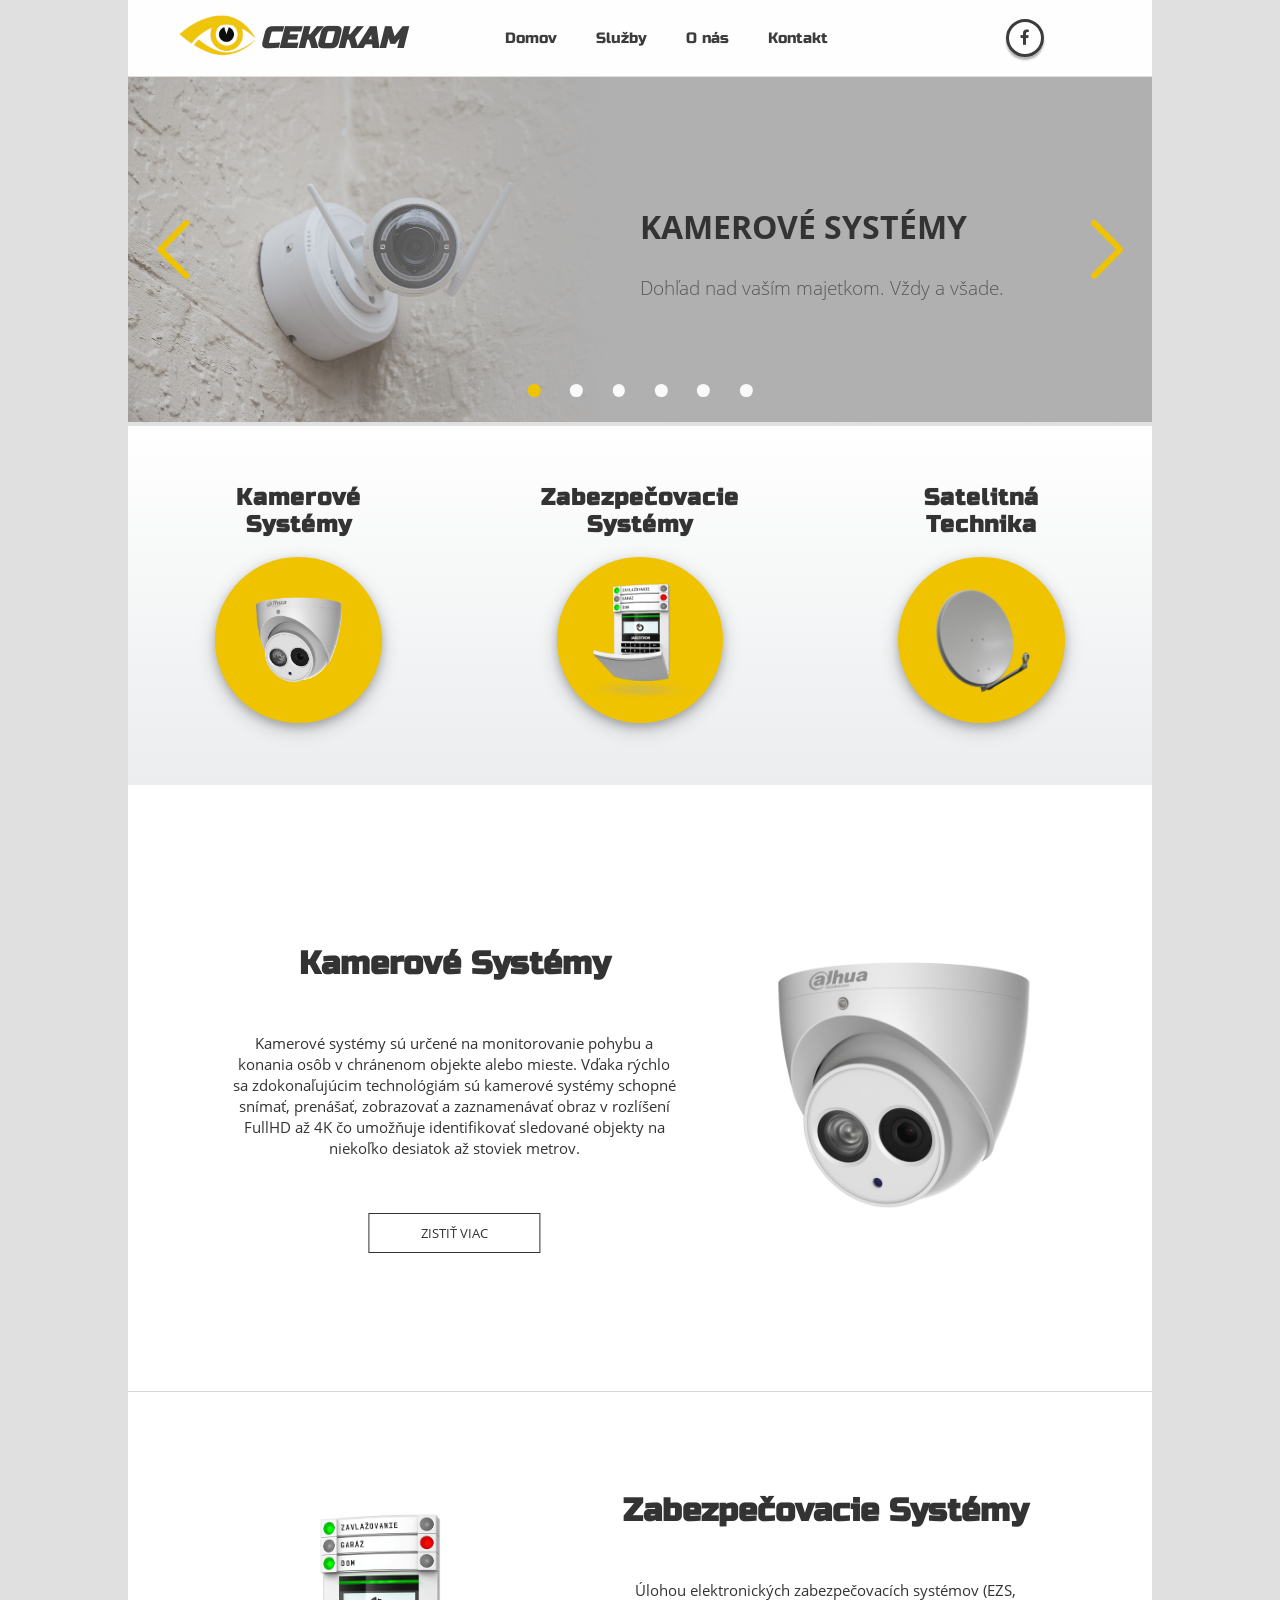
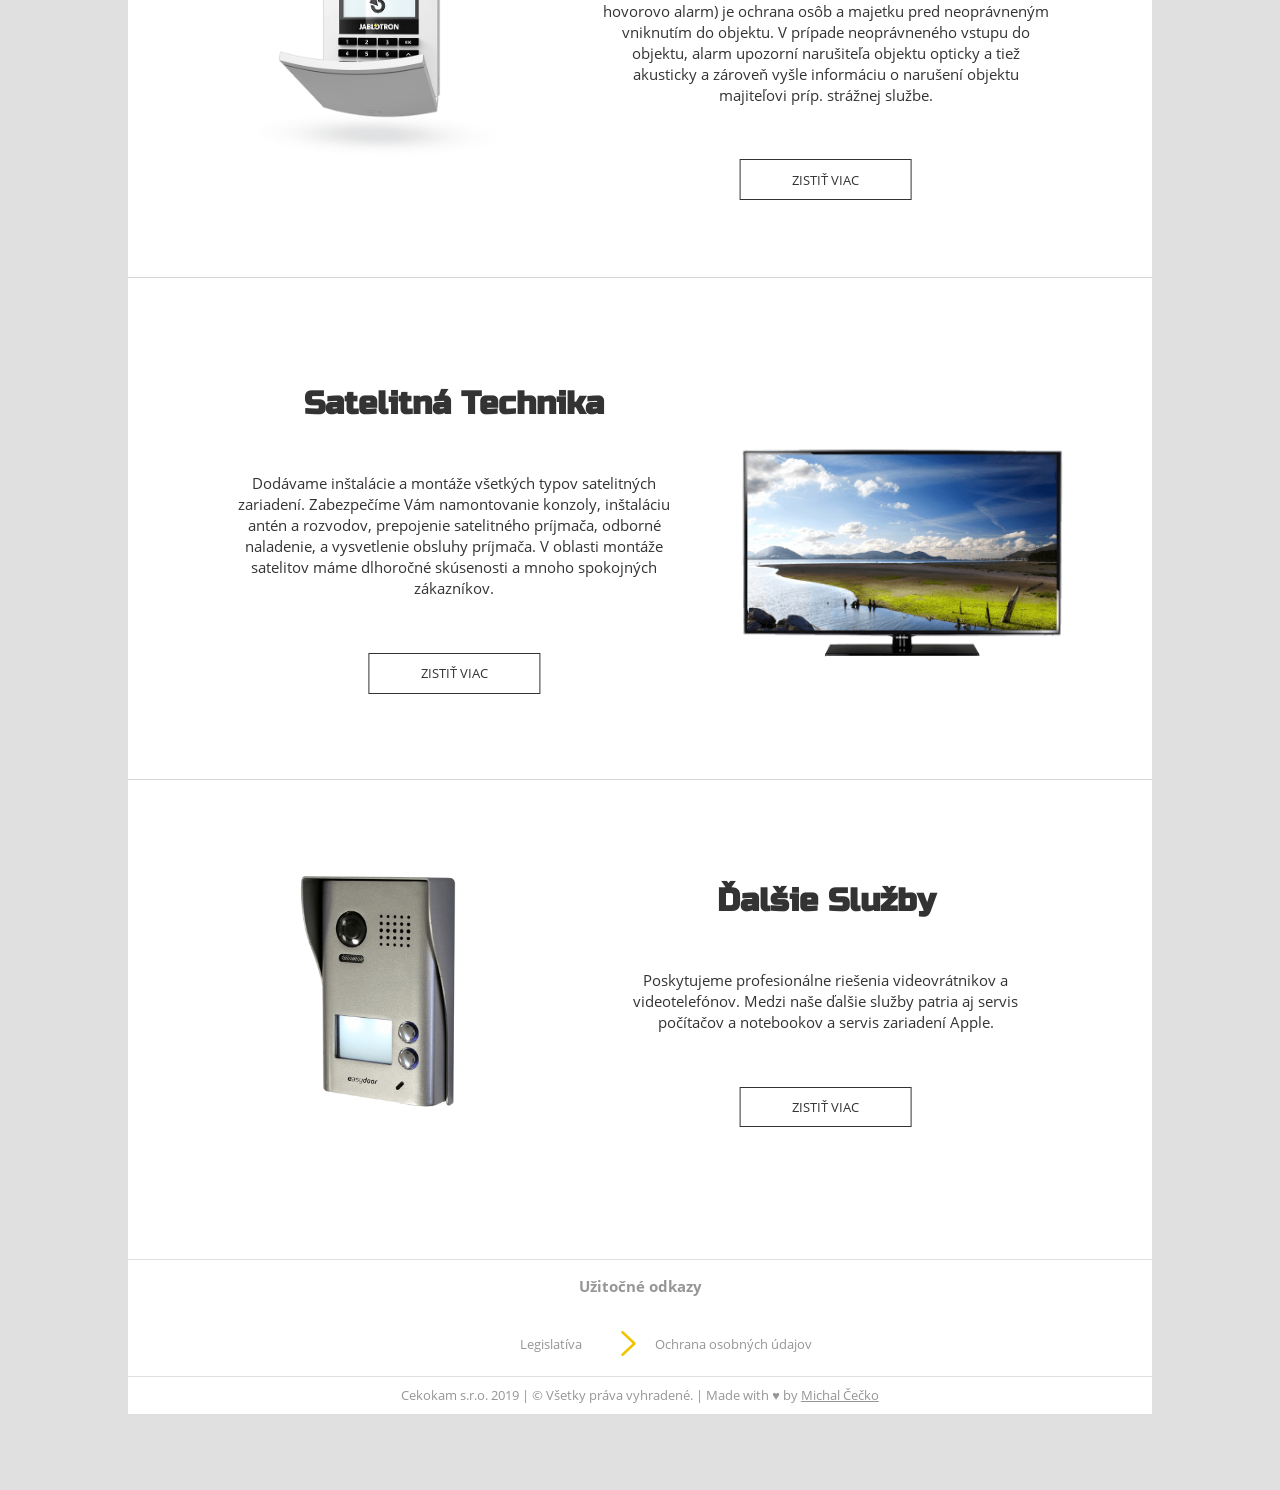
==== commit 5a44802a: "Footer: wrap personal credit with cecko.dev link" ====
--- a/index.html
+++ b/index.html
@@ -168,7 +168,7 @@
         </ul>
       </div>
       <div class="footer-bottom">
-        <div>Cekokam s.r.o. 2019 | &copy; Všetky práva vyhradené. | Made with ♥ by Michal Čečko</div>
+        <div>Cekokam s.r.o. 2019 | &copy; Všetky práva vyhradené. | Made with ♥ by <a href="https://cecko.dev" target="_blank" rel="noopener" style="color: inherit;">Michal Čečko</a></div>
       </div>
     </footer>
   </div>
